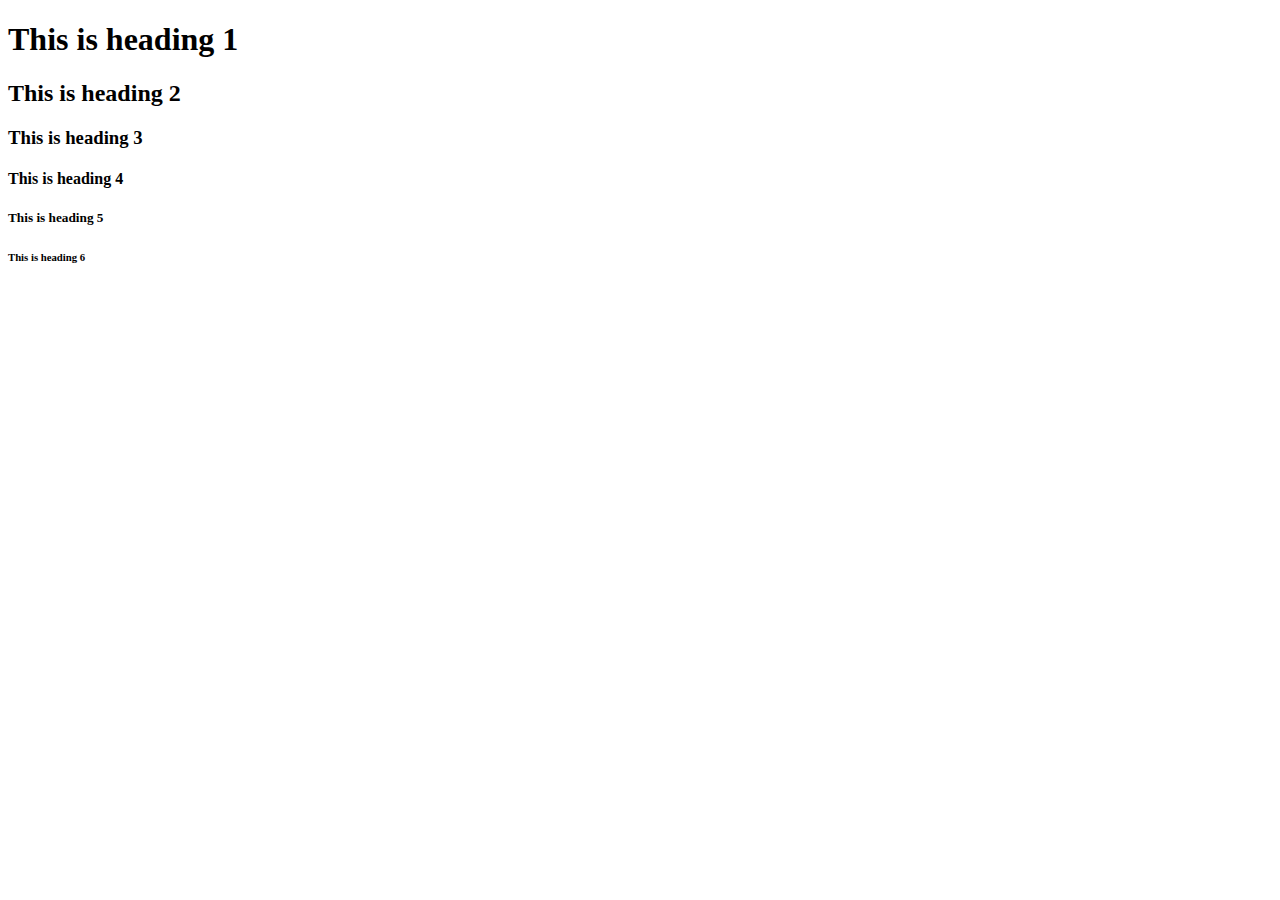
==== index.html @ 20f0d5f4 "first commit" ====
<!DOCTYPE html>
<html lang="en">
<head>
    <meta charset="UTF-8">
    <meta name="viewport" content="width=h1, initial-scale=1.0">
    <title>Document</title>
</head>
<body>
    <h1>This is heading 1</h1>
    <h2>This is heading 2</h2>
    <h3>This is heading 3</h3>
    <h4>This is heading 4</h4>
    <h5>This is heading 5</h5>
    <h6>This is heading 6</h6>
</body>
</html>
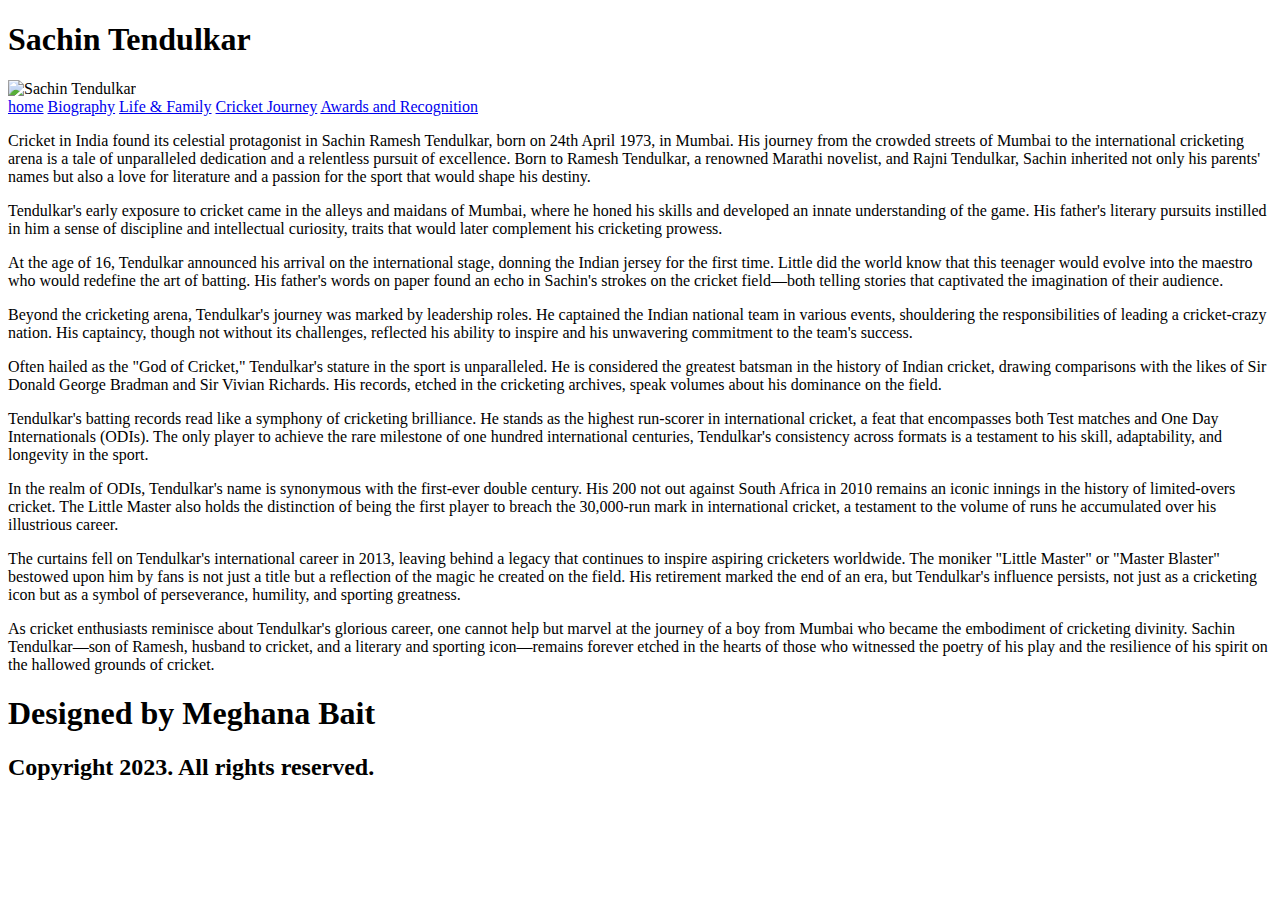
==== commit 5adef818: "HTML code" ====
--- a/index.html
+++ b/index.html
@@ -3,14 +3,66 @@
 <head>
     <meta charset="UTF-8">
     <meta name="viewport" content="width=h1, initial-scale=1.0">
+    <link rel="stylesheet" href="style.css">
     <title>Document</title>
 </head>
 <body>
-    <h1>This is heading 1</h1>
-    <h2>This is heading 2</h2>
-    <h3>This is heading 3</h3>
-    <h4>This is heading 4</h4>
-    <h5>This is heading 5</h5>
-    <h6>This is heading 6</h6>
+    <nav>
+        <h1>Sachin Tendulkar</h1>
+    </nav>
+
+    <header>
+        <img src="./images/sachin" alt="Sachin Tendulkar">
+        <div id="menu">
+            <a href="#">home</a>
+            <a href="#">Biography</a>
+            <a href="#">Life & Family</a>
+            <a href="#">Cricket Journey</a>
+            <a href="#">Awards and Recognition</a>
+            <a href="#"></a>
+        </div>
+    </header>
+
+    <div class="info">
+        <p>
+            Cricket in India found its celestial protagonist in Sachin Ramesh Tendulkar, born on 24th April 1973, in Mumbai. His journey from the crowded streets of Mumbai to the international cricketing arena is a tale of unparalleled dedication and a relentless pursuit of excellence. Born to Ramesh Tendulkar, a renowned Marathi novelist, and Rajni Tendulkar, Sachin inherited not only his parents' names but also a love for literature and a passion for the sport that would shape his destiny.
+        </p>
+        <p>
+            Tendulkar's early exposure to cricket came in the alleys and maidans of Mumbai, where he honed his skills and developed an innate understanding of the game. His father's literary pursuits instilled in him a sense of discipline and intellectual curiosity, traits that would later complement his cricketing prowess.
+        </p>
+        <p>
+            At the age of 16, Tendulkar announced his arrival on the international stage, donning the Indian jersey for the first time. Little did the world know that this teenager would evolve into the maestro who would redefine the art of batting. His father's words on paper found an echo in Sachin's strokes on the cricket field—both telling stories that captivated the imagination of their audience.
+        </p>
+        <p>
+            Beyond the cricketing arena, Tendulkar's journey was marked by leadership roles. He captained the Indian national team in various events, shouldering the responsibilities of leading a cricket-crazy nation. His captaincy, though not without its challenges, reflected his ability to inspire and his unwavering commitment to the team's success.
+        </p>
+        <p>
+            Often hailed as the "God of Cricket," Tendulkar's stature in the sport is unparalleled. He is considered the greatest batsman in the history of Indian cricket, drawing comparisons with the likes of Sir Donald George Bradman and Sir Vivian Richards. His records, etched in the cricketing archives, speak volumes about his dominance on the field.
+        </p>
+        <p>
+            Tendulkar's batting records read like a symphony of cricketing brilliance. He stands as the highest run-scorer in international cricket, a feat that encompasses both Test matches and One Day Internationals (ODIs). The only player to achieve the rare milestone of one hundred international centuries, Tendulkar's consistency across formats is a testament to his skill, adaptability, and longevity in the sport.
+        </p>
+        <p>
+            In the realm of ODIs, Tendulkar's name is synonymous with the first-ever double century. His 200 not out against South Africa in 2010 remains an iconic innings in the history of limited-overs cricket. The Little Master also holds the distinction of being the first player to breach the 30,000-run mark in international cricket, a testament to the volume of runs he accumulated over his illustrious career.
+        </p>
+        <p>
+            The curtains fell on Tendulkar's international career in 2013, leaving behind a legacy that continues to inspire aspiring cricketers worldwide. The moniker "Little Master" or "Master Blaster" bestowed upon him by fans is not just a title but a reflection of the magic he created on the field. His retirement marked the end of an era, but Tendulkar's influence persists, not just as a cricketing icon but as a symbol of perseverance, humility, and sporting greatness.
+        </p>
+        <p>
+            As cricket enthusiasts reminisce about Tendulkar's glorious career, one cannot help but marvel at the journey of a boy from Mumbai who became the embodiment of cricketing divinity. Sachin Tendulkar—son of Ramesh, husband to cricket, and a literary and sporting icon—remains forever etched in the hearts of those who witnessed the poetry of his play and the resilience of his spirit on the hallowed grounds of cricket.
+        </p>
+    </div>
+
+    <div class="social">
+        <a href="#"><i></i></a>
+        <a href="#"><i></i></a>
+        <a href="#"><i></i></a>
+        <a href="#"><i></i></a>
+    </div>
+
+    <footer>
+        <h1>Designed by Meghana Bait</h1>
+        <h2>Copyright 2023. All rights reserved.</h2>
+    </footer>
 </body>
 </html>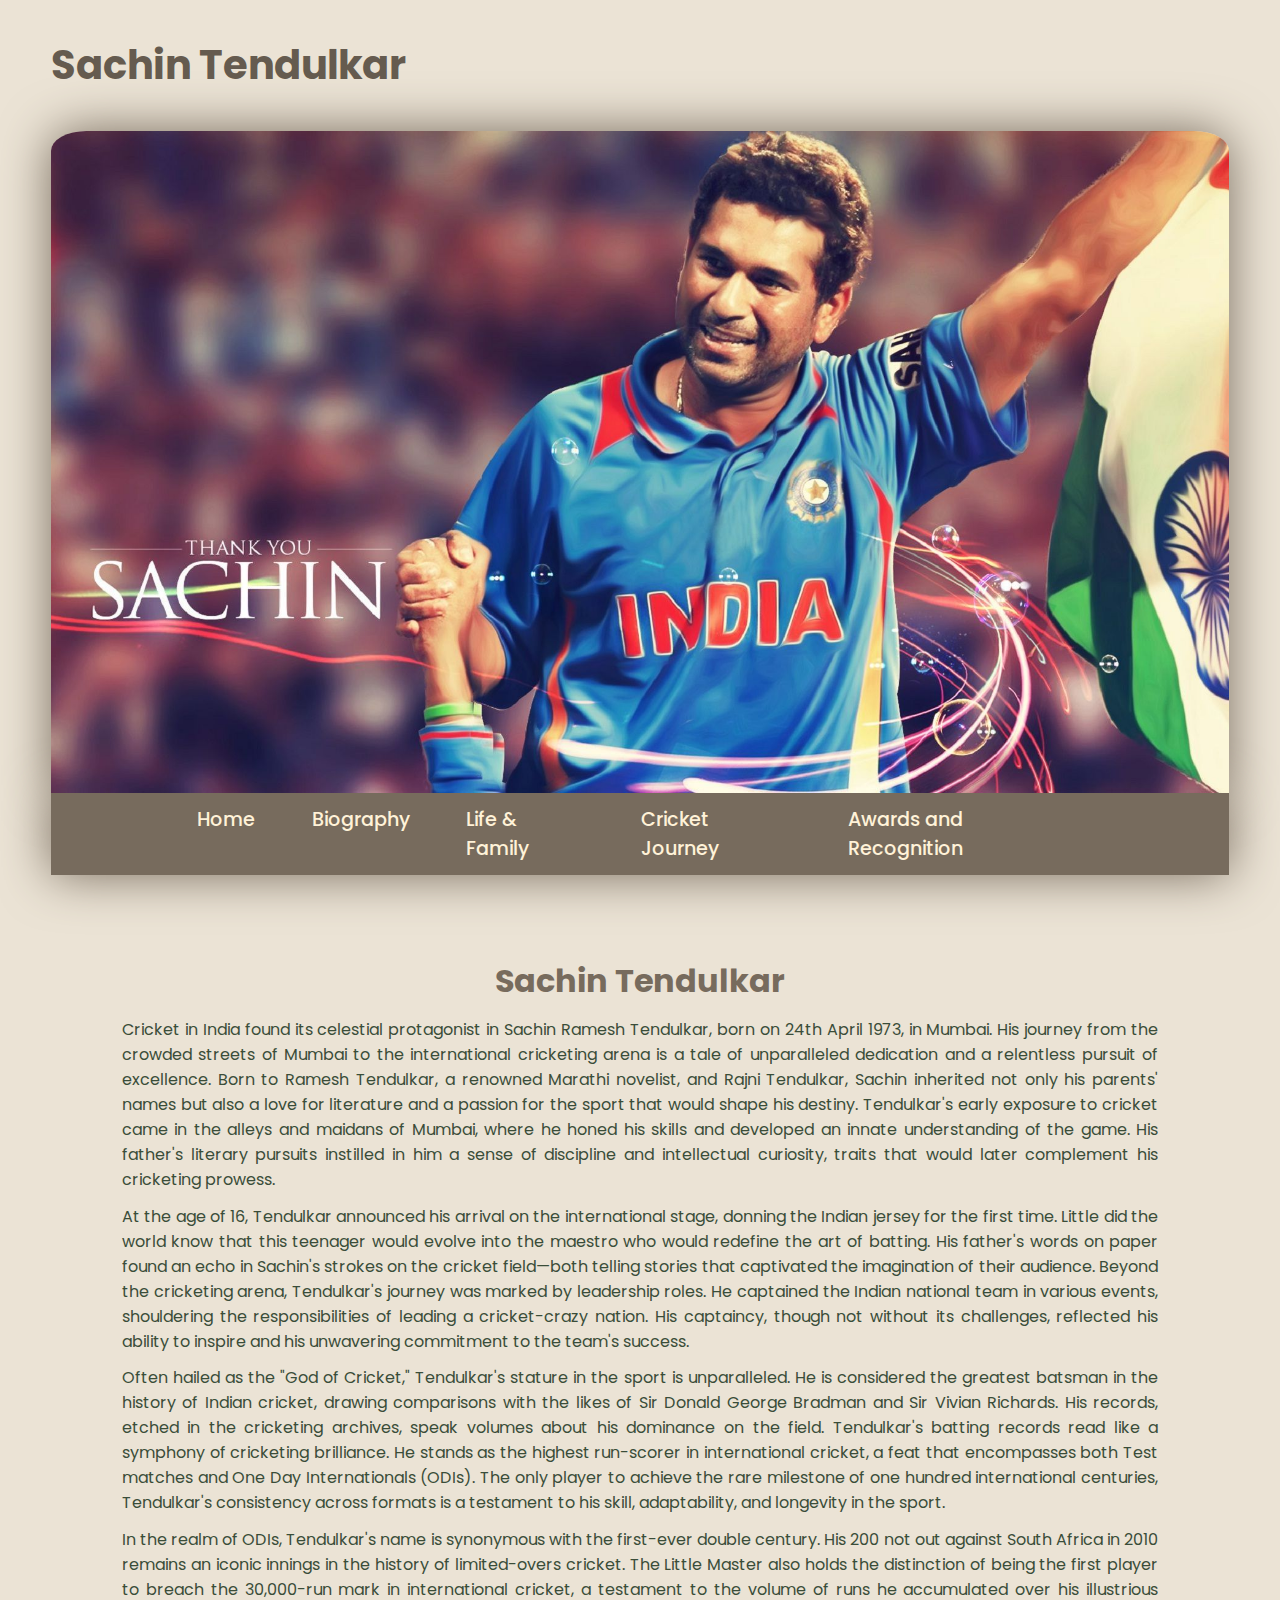
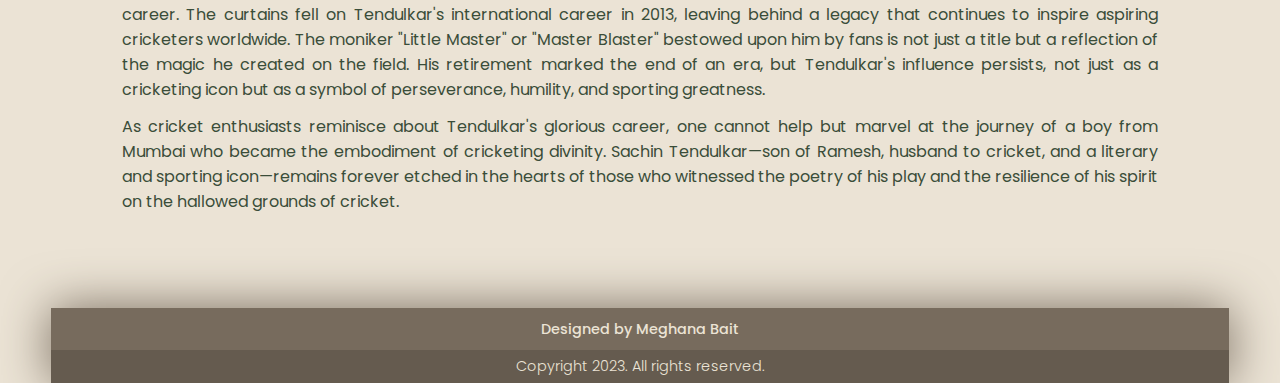
==== commit b4a5a5a3: "css added" ====
--- a/index.html
+++ b/index.html
@@ -4,6 +4,8 @@
     <meta charset="UTF-8">
     <meta name="viewport" content="width=h1, initial-scale=1.0">
     <link rel="stylesheet" href="style.css">
+    <link rel="stylesheet" href="https://cdnjs.cloudflare.com/ajax/libs/font-awesome/6.0.0/css/all.min.css" integrity="sha384-HJ3mKD+nb2A9rECEjS0Mak+Q1JJK1OHFM2gF7eYz0a7OvvDH+ZqU5H6eCCtj82pL" crossorigin="anonymous">
+
     <title>Document</title>
 </head>
 <body>
@@ -12,40 +14,31 @@
     </nav>
 
     <header>
-        <img src="./images/sachin" alt="Sachin Tendulkar">
+        <img src="./images/sachin.jpg" alt="Sachin Tendulkar">
         <div id="menu">
-            <a href="#">home</a>
-            <a href="#">Biography</a>
-            <a href="#">Life & Family</a>
-            <a href="#">Cricket Journey</a>
-            <a href="#">Awards and Recognition</a>
-            <a href="#"></a>
+            <a href="./index.html">Home</a>
+            <a href="./bio.html">Biography</a>
+            <a href="./life.html">Life & Family</a>
+            <a href="./cricket.html">Cricket Journey</a>
+            <a href="./awards.html">Awards and Recognition</a>
         </div>
     </header>
 
     <div class="info">
+        <h1>Sachin Tendulkar</h1>
         <p>
-            Cricket in India found its celestial protagonist in Sachin Ramesh Tendulkar, born on 24th April 1973, in Mumbai. His journey from the crowded streets of Mumbai to the international cricketing arena is a tale of unparalleled dedication and a relentless pursuit of excellence. Born to Ramesh Tendulkar, a renowned Marathi novelist, and Rajni Tendulkar, Sachin inherited not only his parents' names but also a love for literature and a passion for the sport that would shape his destiny.
-        </p>
-        <p>
-            Tendulkar's early exposure to cricket came in the alleys and maidans of Mumbai, where he honed his skills and developed an innate understanding of the game. His father's literary pursuits instilled in him a sense of discipline and intellectual curiosity, traits that would later complement his cricketing prowess.
+            Cricket in India found its celestial protagonist in Sachin Ramesh Tendulkar, born on 24th April 1973, in Mumbai. His journey from the crowded streets of Mumbai to the international cricketing arena is a tale of unparalleled dedication and a relentless pursuit of excellence. Born to Ramesh Tendulkar, a renowned Marathi novelist, and Rajni Tendulkar, Sachin inherited not only his parents' names but also a love for literature and a passion for the sport that would shape his destiny. Tendulkar's early exposure to cricket came in the alleys and maidans of Mumbai, where he honed his skills and developed an innate understanding of the game. His father's literary pursuits instilled in him a sense of discipline and intellectual curiosity, traits that would later complement his cricketing prowess.
         </p>
         <p>
             At the age of 16, Tendulkar announced his arrival on the international stage, donning the Indian jersey for the first time. Little did the world know that this teenager would evolve into the maestro who would redefine the art of batting. His father's words on paper found an echo in Sachin's strokes on the cricket field—both telling stories that captivated the imagination of their audience.
-        </p>
-        <p>
             Beyond the cricketing arena, Tendulkar's journey was marked by leadership roles. He captained the Indian national team in various events, shouldering the responsibilities of leading a cricket-crazy nation. His captaincy, though not without its challenges, reflected his ability to inspire and his unwavering commitment to the team's success.
         </p>
         <p>
             Often hailed as the "God of Cricket," Tendulkar's stature in the sport is unparalleled. He is considered the greatest batsman in the history of Indian cricket, drawing comparisons with the likes of Sir Donald George Bradman and Sir Vivian Richards. His records, etched in the cricketing archives, speak volumes about his dominance on the field.
-        </p>
-        <p>
             Tendulkar's batting records read like a symphony of cricketing brilliance. He stands as the highest run-scorer in international cricket, a feat that encompasses both Test matches and One Day Internationals (ODIs). The only player to achieve the rare milestone of one hundred international centuries, Tendulkar's consistency across formats is a testament to his skill, adaptability, and longevity in the sport.
         </p>
         <p>
             In the realm of ODIs, Tendulkar's name is synonymous with the first-ever double century. His 200 not out against South Africa in 2010 remains an iconic innings in the history of limited-overs cricket. The Little Master also holds the distinction of being the first player to breach the 30,000-run mark in international cricket, a testament to the volume of runs he accumulated over his illustrious career.
-        </p>
-        <p>
             The curtains fell on Tendulkar's international career in 2013, leaving behind a legacy that continues to inspire aspiring cricketers worldwide. The moniker "Little Master" or "Master Blaster" bestowed upon him by fans is not just a title but a reflection of the magic he created on the field. His retirement marked the end of an era, but Tendulkar's influence persists, not just as a cricketing icon but as a symbol of perseverance, humility, and sporting greatness.
         </p>
         <p>
@@ -53,16 +46,18 @@
         </p>
     </div>
 
-    <div class="social">
-        <a href="#"><i></i></a>
-        <a href="#"><i></i></a>
-        <a href="#"><i></i></a>
-        <a href="#"><i></i></a>
-    </div>
+    <!-- <div class="social">
+        <a href="#" target="_blank"><img src="https://www.iconfinder.com/icons/5296765/camera_instagram_instagram_logo_icon" alt="instagram"></a>
+        <a href="#" target="_blank"><i class="fab fa-twitter"></i></a>
+        <a href="#" target="_blank"><i class="fab fa-instagram"></i></a>
+        <a href="#" target="_blank"><i class="fab fa-linkedin"></i></a>
+    </div> -->
 
     <footer>
         <h1>Designed by Meghana Bait</h1>
-        <h2>Copyright 2023. All rights reserved.</h2>
+        <div>
+            <h2>Copyright 2023. All rights reserved.</h2>
+        </div>
     </footer>
 </body>
 </html>--- a/style.css
+++ b/style.css
@@ -0,0 +1,135 @@
+@import url('https://fonts.googleapis.com/css2?family=Poppins:ital,wght@0,300;0,400;0,500;0,600;0,700;0,800;0,900;1,100&display=swap');
+
+*{
+    margin:0;
+    padding:0;
+    box-sizing: border-box;
+    font-family: 'Poppins', sans-serif;
+}
+
+body{
+    background-color: #EBE3D5;
+    margin: 0 4%;
+}
+
+nav{
+    color:#655b4f;
+    padding: 3% 0;
+}
+
+nav h1{
+    font-weight: 700;
+    font-size: 250%;
+}
+
+header img{
+    width: 100%;
+    border-radius:  3% 3% 0 0;
+    box-shadow: 0px 0px 50px #776B5D;
+    display: block;
+}
+
+#menu{
+    background-color: #776B5D;
+    padding:1% 10%;
+    display:flex;
+    box-shadow: 0px 0px 50px #776B5D;
+    justify-content: space-between;
+}
+
+#menu a{
+    text-decoration: none;
+    color: #FFF2D8;
+    padding: 0 3%;
+    font-weight: 500;
+    font-size: 120%;
+}
+
+.info{
+    margin: 2% 0;
+    text-align: justify;
+    padding: 5% 0;
+}
+
+.info h1{
+    text-align: center;
+    color: #776B5D;
+}
+
+.info h2{
+    text-align: center;
+    color: #776B5D;
+    margin: 2%;
+}
+
+.info p, ul{
+    margin:1% 6%;
+    color: #3A4D39;
+}
+
+table{
+    border-collapse: collapse;
+    margin: 2%;
+}
+td{
+    border: 2px solid white;
+    padding: 0.6% 1%;
+    color: #655b4f;
+    font-weight: 400;
+}
+
+ul {
+    list-style-type: none;
+    padding: 0;
+    margin: 0;
+}
+
+/* Style for list items */
+li {
+    padding: 10px;
+    margin-bottom: 8px;
+    background-color: #F3EEEA;
+    border-radius: 5px;
+    transition: background-color 0.3s ease;
+}
+
+/* Hover effect */
+li:hover {
+    background-color: #EAD7BB;
+}
+
+.heading{
+    color: #655b4f;
+    font-weight: 500;
+    text-align: center;
+    width: 15%;
+}
+
+
+
+footer{
+    background-color: #776B5D;
+    display: flex;
+    flex-direction: column;
+    align-items: center;
+    color:#EBE3D5;
+    box-shadow: 0px 0px 50px #776B5D;
+}
+
+footer h1{
+    padding: 0.9%;
+    font-weight: 500;
+    font-size: 90%;
+}
+
+footer > div{
+    width: 100%;
+    padding:0.5%;
+    background-color: #655b4f;
+    text-align: center; 
+}
+footer h2{
+    font-weight: 300;
+    font-size: 90%;
+}
+
